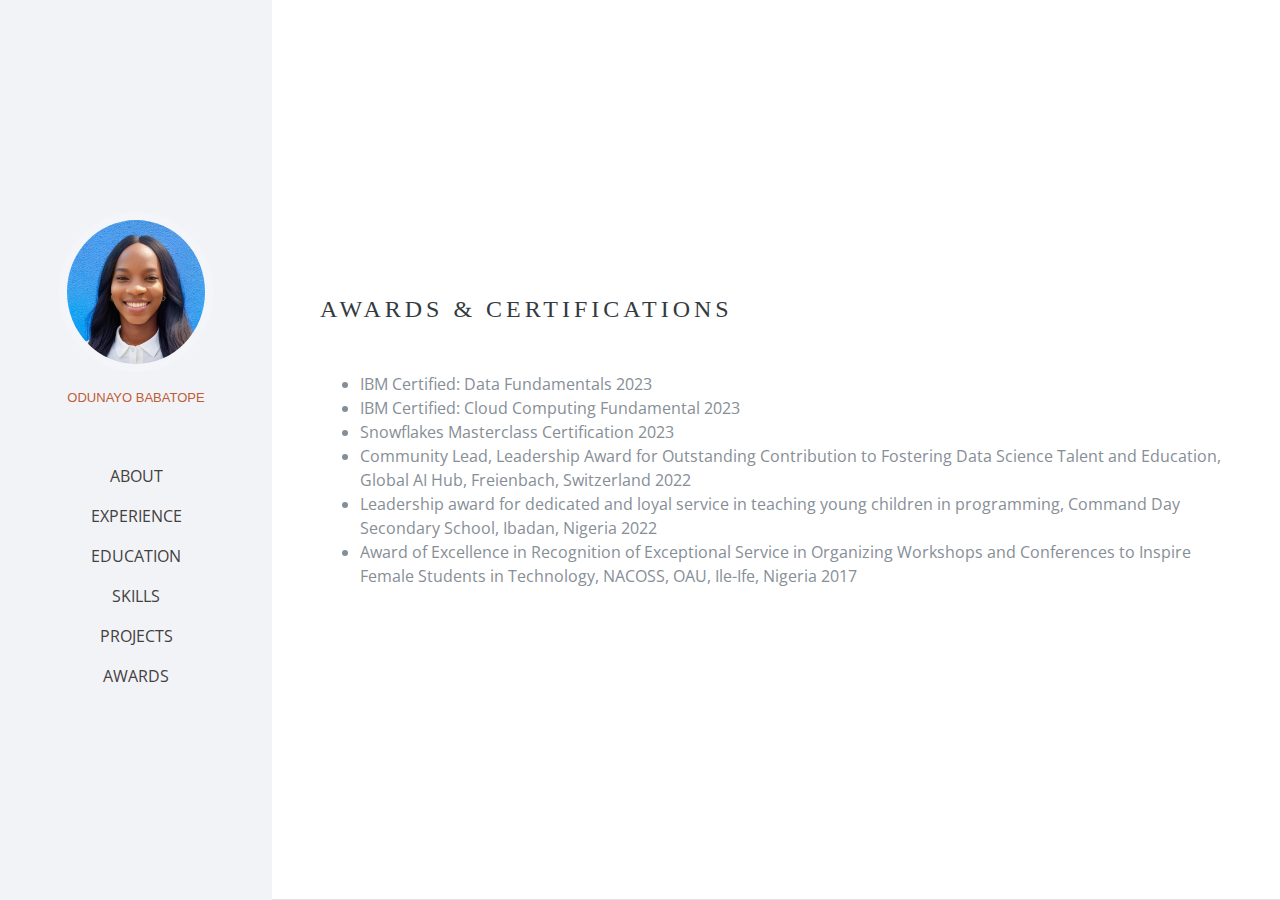
==== awards.html @ 8bbc9f87 "added all files to portfolio directory" ====
<!DOCTYPE html>
<html lang="en">

  <head>

    <meta charset="utf-8">
    <meta name="viewport" content="width=device-width, initial-scale=1, shrink-to-fit=no">
    <meta name="description" content="">
    <meta name="author" content="">

    <title>Odunayo Babatope</title>

    <!-- Bootstrap core CSS -->
    <link href="vendor/bootstrap/css/bootstrap.min.css" rel="stylesheet">

    <!-- Custom fonts for this template -->
    <link href="https://fonts.googleapis.com/css?family=Saira+Extra+Condensed:100,200,300,400,500,600,700,800,900" rel="stylesheet">
    <link href="https://fonts.googleapis.com/css?family=Open+Sans:300,300i,400,400i,600,600i,700,700i,800,800i" rel="stylesheet">
    <link href="vendor/font-awesome/css/font-awesome.min.css" rel="stylesheet">
    <link href="vendor/devicons/css/devicons.min.css" rel="stylesheet">
    <link href="vendor/simple-line-icons/css/simple-line-icons.css" rel="stylesheet">

    <!-- Custom styles for this template -->
    <link href="css/resume.min.css" rel="stylesheet">

  </head>

  <body id="page-top">
    
    <nav class="navbar navbar-expand-lg navbar-dark bg-primary fixed-top" id="sideNav">

      <a class="navbar-brand js-scroll-trigger" href="#page-top">
        <span class="d-block d-lg-none">Menu</span>
        <span class="d-none d-lg-block">
          <img class="img-fluid img-profile rounded-circle mx-auto mb-2" src="img/mprofile.jpg" alt="">
        </span>
      </a>

      <button class="navbar-toggler" type="button" data-toggle="collapse" data-target="#navbarSupportedContent" aria-controls="navbarSupportedContent" aria-expanded="false" aria-label="Toggle navigation">
        <span class="navbar-toggler-icon"></span>
      </button>
      
      <div class="text-center">
      <h3 id="colorlib-logo"><a href="index.html">Odunayo Babatope</a></h3>
      <span class="position"><a href="#"></a> </span>
       </div>

      <div class="collapse navbar-collapse" id="navbarSupportedContent">
        <ul class="navbar-nav">
          <li class="nav-item">
            <a class="nav-link js-scroll-trigger" href="index.html">About</a>
          </li>
          <li class="nav-item">
            <a class="nav-link js-scroll-trigger" href="experience.html">Experience</a>
          </li>
          <li class="nav-item">
            <a class="nav-link js-scroll-trigger" href="education.html">Education</a>
          </li>
          <li class="nav-item">
            <a class="nav-link js-scroll-trigger" href="skills.html">Skills</a>
          </li>
          <li class="nav-item">
            <a class="nav-link js-scroll-trigger" href="projects.html">Projects</a>
          </li>
          <li class="nav-item">
            <a class="nav-link js-scroll-trigger" href="awards.html">Awards</a>
          </li>
        </ul>
      </div>
    </nav>

    <div class="container-fluid p-0">

      
      <section class="resume-section p-3 p-lg-5 d-flex flex-column" id="awards">
        <div class="my-auto">
          <h2 class="mb-5">Awards &amp; Certifications</h2>
          <ul class="awards">
            <li>IBM Certified: Data Fundamentals  2023</li>
            <li>IBM Certified: Cloud Computing Fundamental 2023</li>
            <li>Snowflakes Masterclass Certification  2023</li>
            <li> Community Lead, Leadership Award for Outstanding Contribution to Fostering Data Science
              Talent and Education, Global AI Hub, Freienbach, Switzerland  2022</li>
            <li>  Leadership award for dedicated and loyal service in teaching young children in programming,
              Command Day Secondary School, Ibadan, Nigeria  2022</li>
            <li>Award of Excellence in Recognition of Exceptional Service in Organizing Workshops and
              Conferences to Inspire Female Students in Technology, NACOSS, OAU, Ile-Ife, Nigeria 2017</li>
          </ul>
        </div>
      </section>

      
    </div>

    <!-- Bootstrap core JavaScript -->
    <script src="vendor/jquery/jquery.min.js"></script>
    <script src="vendor/bootstrap/js/bootstrap.bundle.min.js"></script>

    <!-- Plugin JavaScript -->
    <script src="vendor/jquery-easing/jquery.easing.min.js"></script>

    <!-- Custom scripts for this template -->
    <script src="js/resume.min.js"></script>

  </body>

</html>
---- vendor/devicons/css/devicons.min.css ----
/*!
 *  Devicons 1.8.0 made by Theodore Vorillas / http://vorillaz.com 
 */
@font-face{font-family:devicons;src:url(../fonts/devicons.eot?xqxft6);src:url(../fonts/devicons.eot?#iefixxqxft6) format("embedded-opentype"),url(../fonts/devicons.woff?xqxft6) format("woff"),url(../fonts/devicons.ttf?xqxft6) format("truetype"),url(../fonts/devicons.svg?xqxft6#devicons) format("svg");font-weight:400;font-style:normal}.devicons{font-family:devicons;speak:none;font-style:normal;font-weight:400;font-variant:normal;text-transform:none;line-height:1;-webkit-font-smoothing:antialiased;-moz-osx-font-smoothing:grayscale}.devicons-git:before{content:"\e602"}.devicons-git_compare:before{content:"\e628"}.devicons-git_branch:before{content:"\e625"}.devicons-git_commit:before{content:"\e629"}.devicons-git_pull_request:before{content:"\e626"}.devicons-git_merge:before{content:"\e627"}.devicons-bitbucket:before{content:"\e603"}.devicons-github_alt:before{content:"\e608"}.devicons-github_badge:before{content:"\e609"}.devicons-github:before{content:"\e60a"}.devicons-github_full:before{content:"\e617"}.devicons-java:before{content:"\e638"}.devicons-ruby:before{content:"\e639"}.devicons-scala:before{content:"\e637"}.devicons-python:before{content:"\e63c"}.devicons-go:before{content:"\e624"}.devicons-ruby_on_rails:before{content:"\e63b"}.devicons-django:before{content:"\e61d"}.devicons-markdown:before{content:"\e63e"}.devicons-php:before{content:"\e63d"}.devicons-mysql:before{content:"\e604"}.devicons-streamline:before{content:"\e605"}.devicons-database:before{content:"\e606"}.devicons-laravel:before{content:"\e63f"}.devicons-javascript:before{content:"\e64e"}.devicons-angular:before{content:"\e653"}.devicons-backbone:before{content:"\e652"}.devicons-coffeescript:before{content:"\e651"}.devicons-jquery:before{content:"\e650"}.devicons-modernizr:before{content:"\e620"}.devicons-jquery_ui:before{content:"\e654"}.devicons-ember:before{content:"\e61b"}.devicons-dojo:before{content:"\e61c"}.devicons-nodejs:before{content:"\e619"}.devicons-nodejs_small:before{content:"\e618"}.devicons-javascript_shield:before{content:"\e64f"}.devicons-bootstrap:before{content:"\e647"}.devicons-sass:before{content:"\e64b"}.devicons-css3_full:before{content:"\e64a"}.devicons-css3:before{content:"\e649"}.devicons-html5:before{content:"\e636"}.devicons-html5_multimedia:before{content:"\e632"}.devicons-html5_device_access:before{content:"\e633"}.devicons-html5_3d_effects:before{content:"\e635"}.devicons-html5_connectivity:before{content:"\e634"}.devicons-ghost_small:before{content:"\e614"}.devicons-ghost:before{content:"\e61f"}.devicons-magento:before{content:"\e640"}.devicons-joomla:before{content:"\e641"}.devicons-jekyll_small:before{content:"\e60d"}.devicons-drupal:before{content:"\e642"}.devicons-wordpress:before{content:"\e60b"}.devicons-grunt:before{content:"\e64c"}.devicons-bower:before{content:"\e64d"}.devicons-npm:before{content:"\e61e"}.devicons-yahoo_small:before{content:"\e62b"}.devicons-yahoo:before{content:"\e615"}.devicons-bing_small:before{content:"\e600"}.devicons-windows:before{content:"\e60f"}.devicons-linux:before{content:"\e612"}.devicons-ubuntu:before{content:"\e63a"}.devicons-android:before{content:"\e60e"}.devicons-apple:before{content:"\e611"}.devicons-appstore:before{content:"\e613"}.devicons-phonegap:before{content:"\e630"}.devicons-blackberry:before{content:"\e623"}.devicons-stackoverflow:before{content:"\e610"}.devicons-techcrunch:before{content:"\e62c"}.devicons-codrops:before{content:"\e62f"}.devicons-css_tricks:before{content:"\e601"}.devicons-smashing_magazine:before{content:"\e62d"}.devicons-netmagazine:before{content:"\e62e"}.devicons-codepen:before{content:"\e616"}.devicons-cssdeck:before{content:"\e62a"}.devicons-hackernews:before{content:"\e61a"}.devicons-dropbox:before{content:"\e607"}.devicons-google_drive:before{content:"\e631"}.devicons-visualstudio:before{content:"\e60c"}.devicons-unity_small:before{content:"\e621"}.devicons-raspberry_pi:before{content:"\e622"}.devicons-chrome:before{content:"\e643"}.devicons-ie:before{content:"\e644"}.devicons-firefox:before{content:"\e645"}.devicons-opera:before{content:"\e646"}.devicons-safari:before{content:"\e648"}.devicons-swift:before{content:"\e655"}.devicons-symfony:before{content:"\e656"}.devicons-symfony_badge:before{content:"\e657"}.devicons-less:before{content:"\e658"}.devicons-stylus:before{content:"\e659"}.devicons-trello:before{content:"\e65a"}.devicons-atlassian:before{content:"\e65b"}.devicons-jira:before{content:"\e65c"}.devicons-envato:before{content:"\e65d"}.devicons-snap_svg:before{content:"\e65e"}.devicons-raphael:before{content:"\e65f"}.devicons-google_analytics:before{content:"\e660"}.devicons-compass:before{content:"\e661"}.devicons-onedrive:before{content:"\e662"}.devicons-gulp:before{content:"\e663"}.devicons-atom:before{content:"\e664"}.devicons-cisco:before{content:"\e665"}.devicons-nancy:before{content:"\e666"}.devicons-clojure:before{content:"\e668"}.devicons-clojure_alt:before{content:"\e66a"}.devicons-perl:before{content:"\e669"}.devicons-celluloid:before{content:"\e66b"}.devicons-w3c:before{content:"\e66c"}.devicons-redis:before{content:"\e66d"}.devicons-postgresql:before{content:"\e66e"}.devicons-webplatform:before{content:"\e66f"}.devicons-jenkins:before{content:"\e667"}.devicons-requirejs:before{content:"\e670"}.devicons-opensource:before{content:"\e671"}.devicons-typo3:before{content:"\e672"}.devicons-uikit:before{content:"\e673"}.devicons-doctrine:before{content:"\e674"}.devicons-groovy:before{content:"\e675"}.devicons-nginx:before{content:"\e676"}.devicons-haskell:before{content:"\e677"}.devicons-zend:before{content:"\e678"}.devicons-gnu:before{content:"\e679"}.devicons-yeoman:before{content:"\e67a"}.devicons-heroku:before{content:"\e67b"}.devicons-debian:before{content:"\e67d"}.devicons-travis:before{content:"\e67e"}.devicons-dotnet:before{content:"\e67f"}.devicons-codeigniter:before{content:"\e680"}.devicons-javascript_badge:before{content:"\e681"}.devicons-yii:before{content:"\e682"}.devicons-msql_server:before{content:"\e67c"}.devicons-composer:before{content:"\e683"}.devicons-krakenjs_badge:before{content:"\e684"}.devicons-krakenjs:before{content:"\e685"}.devicons-mozilla:before{content:"\e686"}.devicons-firebase:before{content:"\e687"}.devicons-sizzlejs:before{content:"\e688"}.devicons-creativecommons:before{content:"\e689"}.devicons-creativecommons_badge:before{content:"\e68a"}.devicons-mitlicence:before{content:"\e68b"}.devicons-senchatouch:before{content:"\e68c"}.devicons-bugsense:before{content:"\e68d"}.devicons-extjs:before{content:"\e68e"}.devicons-mootools_badge:before{content:"\e68f"}.devicons-mootools:before{content:"\e690"}.devicons-ruby_rough:before{content:"\e691"}.devicons-komodo:before{content:"\e692"}.devicons-coda:before{content:"\e693"}.devicons-bintray:before{content:"\e694"}.devicons-terminal:before{content:"\e695"}.devicons-code:before{content:"\e696"}.devicons-responsive:before{content:"\e697"}.devicons-dart:before{content:"\e698"}.devicons-aptana:before{content:"\e699"}.devicons-mailchimp:before{content:"\e69a"}.devicons-netbeans:before{content:"\e69b"}.devicons-dreamweaver:before{content:"\e69c"}.devicons-brackets:before{content:"\e69d"}.devicons-eclipse:before{content:"\e69e"}.devicons-cloud9:before{content:"\e69f"}.devicons-scrum:before{content:"\e6a0"}.devicons-prolog:before{content:"\e6a1"}.devicons-terminal_badge:before{content:"\e6a2"}.devicons-code_badge:before{content:"\e6a3"}.devicons-mongodb:before{content:"\e6a4"}.devicons-meteor:before{content:"\e6a5"}.devicons-meteorfull:before{content:"\e6a6"}.devicons-fsharp:before{content:"\e6a7"}.devicons-rust:before{content:"\e6a8"}.devicons-ionic:before{content:"\e6a9"}.devicons-sublime:before{content:"\e6aa"}.devicons-appcelerator:before{content:"\e6ab"}.devicons-asterisk:before{content:"\e6ac"}.devicons-aws:before{content:"\e6ad"}.devicons-digital-ocean:before{content:"\e6ae"}.devicons-dlang:before{content:"\e6af"}.devicons-docker:before{content:"\e6b0"}.devicons-erlang:before{content:"\e6b1"}.devicons-google-cloud-platform:before{content:"\e6b2"}.devicons-grails:before{content:"\e6b3"}.devicons-illustrator:before{content:"\e6b4"}.devicons-intellij:before{content:"\e6b5"}.devicons-materializecss:before{content:"\e6b6"}.devicons-openshift:before{content:"\e6b7"}.devicons-photoshop:before{content:"\e6b8"}.devicons-rackspace:before{content:"\e6b9"}.devicons-react:before{content:"\e6ba"}.devicons-redhat:before{content:"\e6bb"}.devicons-scriptcs:before{content:"\e6bc"}.devicons-sqllite:before{content:"\e6c4"}.devicons-vim:before{content:"\e6c5"}
---- vendor/simple-line-icons/css/simple-line-icons.css ----
@font-face {
  font-family: 'simple-line-icons';
  src: url('../fonts/Simple-Line-Icons.eot?v=2.4.0');
  src: url('../fonts/Simple-Line-Icons.eot?v=2.4.0#iefix') format('embedded-opentype'), url('../fonts/Simple-Line-Icons.woff2?v=2.4.0') format('woff2'), url('../fonts/Simple-Line-Icons.ttf?v=2.4.0') format('truetype'), url('../fonts/Simple-Line-Icons.woff?v=2.4.0') format('woff'), url('../fonts/Simple-Line-Icons.svg?v=2.4.0#simple-line-icons') format('svg');
  font-weight: normal;
  font-style: normal;
}
/*
 Use the following CSS code if you want to have a class per icon.
 Instead of a list of all class selectors, you can use the generic [class*="icon-"] selector, but it's slower:
*/
.icon-user,
.icon-people,
.icon-user-female,
.icon-user-follow,
.icon-user-following,
.icon-user-unfollow,
.icon-login,
.icon-logout,
.icon-emotsmile,
.icon-phone,
.icon-call-end,
.icon-call-in,
.icon-call-out,
.icon-map,
.icon-location-pin,
.icon-direction,
.icon-directions,
.icon-compass,
.icon-layers,
.icon-menu,
.icon-list,
.icon-options-vertical,
.icon-options,
.icon-arrow-down,
.icon-arrow-left,
.icon-arrow-right,
.icon-arrow-up,
.icon-arrow-up-circle,
.icon-arrow-left-circle,
.icon-arrow-right-circle,
.icon-arrow-down-circle,
.icon-check,
.icon-clock,
.icon-plus,
.icon-minus,
.icon-close,
.icon-event,
.icon-exclamation,
.icon-organization,
.icon-trophy,
.icon-screen-smartphone,
.icon-screen-desktop,
.icon-plane,
.icon-notebook,
.icon-mustache,
.icon-mouse,
.icon-magnet,
.icon-energy,
.icon-disc,
.icon-cursor,
.icon-cursor-move,
.icon-crop,
.icon-chemistry,
.icon-speedometer,
.icon-shield,
.icon-screen-tablet,
.icon-magic-wand,
.icon-hourglass,
.icon-graduation,
.icon-ghost,
.icon-game-controller,
.icon-fire,
.icon-eyeglass,
.icon-envelope-open,
.icon-envelope-letter,
.icon-bell,
.icon-badge,
.icon-anchor,
.icon-wallet,
.icon-vector,
.icon-speech,
.icon-puzzle,
.icon-printer,
.icon-present,
.icon-playlist,
.icon-pin,
.icon-picture,
.icon-handbag,
.icon-globe-alt,
.icon-globe,
.icon-folder-alt,
.icon-folder,
.icon-film,
.icon-feed,
.icon-drop,
.icon-drawer,
.icon-docs,
.icon-doc,
.icon-diamond,
.icon-cup,
.icon-calculator,
.icon-bubbles,
.icon-briefcase,
.icon-book-open,
.icon-basket-loaded,
.icon-basket,
.icon-bag,
.icon-action-undo,
.icon-action-redo,
.icon-wrench,
.icon-umbrella,
.icon-trash,
.icon-tag,
.icon-support,
.icon-frame,
.icon-size-fullscreen,
.icon-size-actual,
.icon-shuffle,
.icon-share-alt,
.icon-share,
.icon-rocket,
.icon-question,
.icon-pie-chart,
.icon-pencil,
.icon-note,
.icon-loop,
.icon-home,
.icon-grid,
.icon-graph,
.icon-microphone,
.icon-music-tone-alt,
.icon-music-tone,
.icon-earphones-alt,
.icon-earphones,
.icon-equalizer,
.icon-like,
.icon-dislike,
.icon-control-start,
.icon-control-rewind,
.icon-control-play,
.icon-control-pause,
.icon-control-forward,
.icon-control-end,
.icon-volume-1,
.icon-volume-2,
.icon-volume-off,
.icon-calendar,
.icon-bulb,
.icon-chart,
.icon-ban,
.icon-bubble,
.icon-camrecorder,
.icon-camera,
.icon-cloud-download,
.icon-cloud-upload,
.icon-envelope,
.icon-eye,
.icon-flag,
.icon-heart,
.icon-info,
.icon-key,
.icon-link,
.icon-lock,
.icon-lock-open,
.icon-magnifier,
.icon-magnifier-add,
.icon-magnifier-remove,
.icon-paper-clip,
.icon-paper-plane,
.icon-power,
.icon-refresh,
.icon-reload,
.icon-settings,
.icon-star,
.icon-symbol-female,
.icon-symbol-male,
.icon-target,
.icon-credit-card,
.icon-paypal,
.icon-social-tumblr,
.icon-social-twitter,
.icon-social-facebook,
.icon-social-instagram,
.icon-social-linkedin,
.icon-social-pinterest,
.icon-social-github,
.icon-social-google,
.icon-social-reddit,
.icon-social-skype,
.icon-social-dribbble,
.icon-social-behance,
.icon-social-foursqare,
.icon-social-soundcloud,
.icon-social-spotify,
.icon-social-stumbleupon,
.icon-social-youtube,
.icon-social-dropbox,
.icon-social-vkontakte,
.icon-social-steam {
  font-family: 'simple-line-icons';
  speak: none;
  font-style: normal;
  font-weight: normal;
  font-variant: normal;
  text-transform: none;
  line-height: 1;
  /* Better Font Rendering =========== */
  -webkit-font-smoothing: antialiased;
  -moz-osx-font-smoothing: grayscale;
}
.icon-user:before {
  content: "\e005";
}
.icon-people:before {
  content: "\e001";
}
.icon-user-female:before {
  content: "\e000";
}
.icon-user-follow:before {
  content: "\e002";
}
.icon-user-following:before {
  content: "\e003";
}
.icon-user-unfollow:before {
  content: "\e004";
}
.icon-login:before {
  content: "\e066";
}
.icon-logout:before {
  content: "\e065";
}
.icon-emotsmile:before {
  content: "\e021";
}
.icon-phone:before {
  content: "\e600";
}
.icon-call-end:before {
  content: "\e048";
}
.icon-call-in:before {
  content: "\e047";
}
.icon-call-out:before {
  content: "\e046";
}
.icon-map:before {
  content: "\e033";
}
.icon-location-pin:before {
  content: "\e096";
}
.icon-direction:before {
  content: "\e042";
}
.icon-directions:before {
  content: "\e041";
}
.icon-compass:before {
  content: "\e045";
}
.icon-layers:before {
  content: "\e034";
}
.icon-menu:before {
  content: "\e601";
}
.icon-list:before {
  content: "\e067";
}
.icon-options-vertical:before {
  content: "\e602";
}
.icon-options:before {
  content: "\e603";
}
.icon-arrow-down:before {
  content: "\e604";
}
.icon-arrow-left:before {
  content: "\e605";
}
.icon-arrow-right:before {
  content: "\e606";
}
.icon-arrow-up:before {
  content: "\e607";
}
.icon-arrow-up-circle:before {
  content: "\e078";
}
.icon-arrow-left-circle:before {
  content: "\e07a";
}
.icon-arrow-right-circle:before {
  content: "\e079";
}
.icon-arrow-down-circle:before {
  content: "\e07b";
}
.icon-check:before {
  content: "\e080";
}
.icon-clock:before {
  content: "\e081";
}
.icon-plus:before {
  content: "\e095";
}
.icon-minus:before {
  content: "\e615";
}
.icon-close:before {
  content: "\e082";
}
.icon-event:before {
  content: "\e619";
}
.icon-exclamation:before {
  content: "\e617";
}
.icon-organization:before {
  content: "\e616";
}
.icon-trophy:before {
  content: "\e006";
}
.icon-screen-smartphone:before {
  content: "\e010";
}
.icon-screen-desktop:before {
  content: "\e011";
}
.icon-plane:before {
  content: "\e012";
}
.icon-notebook:before {
  content: "\e013";
}
.icon-mustache:before {
  content: "\e014";
}
.icon-mouse:before {
  content: "\e015";
}
.icon-magnet:before {
  content: "\e016";
}
.icon-energy:before {
  content: "\e020";
}
.icon-disc:before {
  content: "\e022";
}
.icon-cursor:before {
  content: "\e06e";
}
.icon-cursor-move:before {
  content: "\e023";
}
.icon-crop:before {
  content: "\e024";
}
.icon-chemistry:before {
  content: "\e026";
}
.icon-speedometer:before {
  content: "\e007";
}
.icon-shield:before {
  content: "\e00e";
}
.icon-screen-tablet:before {
  content: "\e00f";
}
.icon-magic-wand:before {
  content: "\e017";
}
.icon-hourglass:before {
  content: "\e018";
}
.icon-graduation:before {
  content: "\e019";
}
.icon-ghost:before {
  content: "\e01a";
}
.icon-game-controller:before {
  content: "\e01b";
}
.icon-fire:before {
  content: "\e01c";
}
.icon-eyeglass:before {
  content: "\e01d";
}
.icon-envelope-open:before {
  content: "\e01e";
}
.icon-envelope-letter:before {
  content: "\e01f";
}
.icon-bell:before {
  content: "\e027";
}
.icon-badge:before {
  content: "\e028";
}
.icon-anchor:before {
  content: "\e029";
}
.icon-wallet:before {
  content: "\e02a";
}
.icon-vector:before {
  content: "\e02b";
}
.icon-speech:before {
  content: "\e02c";
}
.icon-puzzle:before {
  content: "\e02d";
}
.icon-printer:before {
  content: "\e02e";
}
.icon-present:before {
  content: "\e02f";
}
.icon-playlist:before {
  content: "\e030";
}
.icon-pin:before {
  content: "\e031";
}
.icon-picture:before {
  content: "\e032";
}
.icon-handbag:before {
  content: "\e035";
}
.icon-globe-alt:before {
  content: "\e036";
}
.icon-globe:before {
  content: "\e037";
}
.icon-folder-alt:before {
  content: "\e039";
}
.icon-folder:before {
  content: "\e089";
}
.icon-film:before {
  content: "\e03a";
}
.icon-feed:before {
  content: "\e03b";
}
.icon-drop:before {
  content: "\e03e";
}
.icon-drawer:before {
  content: "\e03f";
}
.icon-docs:before {
  content: "\e040";
}
.icon-doc:before {
  content: "\e085";
}
.icon-diamond:before {
  content: "\e043";
}
.icon-cup:before {
  content: "\e044";
}
.icon-calculator:before {
  content: "\e049";
}
.icon-bubbles:before {
  content: "\e04a";
}
.icon-briefcase:before {
  content: "\e04b";
}
.icon-book-open:before {
  content: "\e04c";
}
.icon-basket-loaded:before {
  content: "\e04d";
}
.icon-basket:before {
  content: "\e04e";
}
.icon-bag:before {
  content: "\e04f";
}
.icon-action-undo:before {
  content: "\e050";
}
.icon-action-redo:before {
  content: "\e051";
}
.icon-wrench:before {
  content: "\e052";
}
.icon-umbrella:before {
  content: "\e053";
}
.icon-trash:before {
  content: "\e054";
}
.icon-tag:before {
  content: "\e055";
}
.icon-support:before {
  content: "\e056";
}
.icon-frame:before {
  content: "\e038";
}
.icon-size-fullscreen:before {
  content: "\e057";
}
.icon-size-actual:before {
  content: "\e058";
}
.icon-shuffle:before {
  content: "\e059";
}
.icon-share-alt:before {
  content: "\e05a";
}
.icon-share:before {
  content: "\e05b";
}
.icon-rocket:before {
  content: "\e05c";
}
.icon-question:before {
  content: "\e05d";
}
.icon-pie-chart:before {
  content: "\e05e";
}
.icon-pencil:before {
  content: "\e05f";
}
.icon-note:before {
  content: "\e060";
}
.icon-loop:before {
  content: "\e064";
}
.icon-home:before {
  content: "\e069";
}
.icon-grid:before {
  content: "\e06a";
}
.icon-graph:before {
  content: "\e06b";
}
.icon-microphone:before {
  content: "\e063";
}
.icon-music-tone-alt:before {
  content: "\e061";
}
.icon-music-tone:before {
  content: "\e062";
}
.icon-earphones-alt:before {
  content: "\e03c";
}
.icon-earphones:before {
  content: "\e03d";
}
.icon-equalizer:before {
  content: "\e06c";
}
.icon-like:before {
  content: "\e068";
}
.icon-dislike:before {
  content: "\e06d";
}
.icon-control-start:before {
  content: "\e06f";
}
.icon-control-rewind:before {
  content: "\e070";
}
.icon-control-play:before {
  content: "\e071";
}
.icon-control-pause:before {
  content: "\e072";
}
.icon-control-forward:before {
  content: "\e073";
}
.icon-control-end:before {
  content: "\e074";
}
.icon-volume-1:before {
  content: "\e09f";
}
.icon-volume-2:before {
  content: "\e0a0";
}
.icon-volume-off:before {
  content: "\e0a1";
}
.icon-calendar:before {
  content: "\e075";
}
.icon-bulb:before {
  content: "\e076";
}
.icon-chart:before {
  content: "\e077";
}
.icon-ban:before {
  content: "\e07c";
}
.icon-bubble:before {
  content: "\e07d";
}
.icon-camrecorder:before {
  content: "\e07e";
}
.icon-camera:before {
  content: "\e07f";
}
.icon-cloud-download:before {
  content: "\e083";
}
.icon-cloud-upload:before {
  content: "\e084";
}
.icon-envelope:before {
  content: "\e086";
}
.icon-eye:before {
  content: "\e087";
}
.icon-flag:before {
  content: "\e088";
}
.icon-heart:before {
  content: "\e08a";
}
.icon-info:before {
  content: "\e08b";
}
.icon-key:before {
  content: "\e08c";
}
.icon-link:before {
  content: "\e08d";
}
.icon-lock:before {
  content: "\e08e";
}
.icon-lock-open:before {
  content: "\e08f";
}
.icon-magnifier:before {
  content: "\e090";
}
.icon-magnifier-add:before {
  content: "\e091";
}
.icon-magnifier-remove:before {
  content: "\e092";
}
.icon-paper-clip:before {
  content: "\e093";
}
.icon-paper-plane:before {
  content: "\e094";
}
.icon-power:before {
  content: "\e097";
}
.icon-refresh:before {
  content: "\e098";
}
.icon-reload:before {
  content: "\e099";
}
.icon-settings:before {
  content: "\e09a";
}
.icon-star:before {
  content: "\e09b";
}
.icon-symbol-female:before {
  content: "\e09c";
}
.icon-symbol-male:before {
  content: "\e09d";
}
.icon-target:before {
  content: "\e09e";
}
.icon-credit-card:before {
  content: "\e025";
}
.icon-paypal:before {
  content: "\e608";
}
.icon-social-tumblr:before {
  content: "\e00a";
}
.icon-social-twitter:before {
  content: "\e009";
}
.icon-social-facebook:before {
  content: "\e00b";
}
.icon-social-instagram:before {
  content: "\e609";
}
.icon-social-linkedin:before {
  content: "\e60a";
}
.icon-social-pinterest:before {
  content: "\e60b";
}
.icon-social-github:before {
  content: "\e60c";
}
.icon-social-google:before {
  content: "\e60d";
}
.icon-social-reddit:before {
  content: "\e60e";
}
.icon-social-skype:before {
  content: "\e60f";
}
.icon-social-dribbble:before {
  content: "\e00d";
}
.icon-social-behance:before {
  content: "\e610";
}
.icon-social-foursqare:before {
  content: "\e611";
}
.icon-social-soundcloud:before {
  content: "\e612";
}
.icon-social-spotify:before {
  content: "\e613";
}
.icon-social-stumbleupon:before {
  content: "\e614";
}
.icon-social-youtube:before {
  content: "\e008";
}
.icon-social-dropbox:before {
  content: "\e00c";
}
.icon-social-vkontakte:before {
  content: "\e618";
}
.icon-social-steam:before {
  content: "\e620";
}
---- css/resume.min.css ----
/*!
 * Start Bootstrap - Resume v4.0.0-beta.2 (https://startbootstrap.com/template-overviews/resume)
 * Copyright 2013-2017 Start Bootstrap
 * Licensed under MIT (https://github.com/BlackrockDigital/startbootstrap-resume/blob/master/LICENSE)
 */
body {
    font-family: 'Open Sans', serif;
    /* font-family: 'Georgia', serif; */

    /* font-family: 'Roboto', sans-serif; */
    padding-top: 54px;
    color: #868e96
}

@media (min-width:992px) {
    body {
        padding-top: 0;
        padding-left: 17rem
    }
}

h1,
/* h2, */
h3,
h4,
h5,
h6 {
    font-family: 'Playfair Display', Georgia, serif;
    font-size: 24px; /* Adjust the size as needed */
    /* font-weight: bold; */
  
    /* font-family: 'Saira Extra Condensed', serif; */
    font-weight: 400;
    margin: 0 0 30px 0;
    /* font-weight: 700; */
    text-transform: uppercase;
    color: #343a40
}


h2{
    font-family: 'Playfair Display', Georgia, serif;
    font-size: 24px; /* Adjust the size as needed */
    /* font-weight: bold; */
    letter-spacing: 4px;
  
    /* font-family: 'Saira Extra Condensed', serif; */
    font-weight: 400;
    margin: 0 0 30px 0;
    /* font-weight: 700; */
    text-transform: uppercase;
    color: #343a40
}

h1 {
    font-size: 6rem;
    line-height: 5.5rem
}

h2 {
    font-size: 1.5rem
}

h3 {
    font-size: 1.3rem
}

.subheading {
    text-transform: uppercase;
    font-weight: 500;
    font-family: 'Saira Extra Condensed', serif;
    font-size: 1.35rem
}

.list-social-icons a {
    color: #495057
}

.list-social-icons a:hover {
    color: #bd5d38
}

.list-social-icons a .fa-lg {
    font-size: 1.75rem
}

.list-icons {
    font-size: 3rem
}

.list-icons .list-inline-item i:hover {
    color: #bd5d38
}

#sideNav .navbar-nav .nav-item .nav-link {
    font-weight: 400;
    text-transform: uppercase;
    color: #424040 !important; 
}

@media (min-width:992px) {
    #sideNav {
        text-align: center;
        position: fixed;
        top: 0;
        left: 0;
        display: flex;
        flex-direction: column;
        width: 17rem;
        height: 100vh
    }

    #sideNav .navbar-brand {
        display: flex;
        margin: auto auto 0;
        padding: .5rem
    }

    #sideNav .navbar-brand .img-profile {
        max-width: 10rem;
        max-height: 10rem;
        border: .5rem solid rgba(255, 255, 255, .2)
    }

    #sideNav .navbar-collapse {
        display: flex;
        align-items: flex-start;
        flex-grow: 0;
        width: 100%;
        margin-bottom: auto
    }

    #sideNav .navbar-collapse .navbar-nav {
        flex-direction: column;
        width: 100%
    }

    #sideNav .navbar-collapse .navbar-nav .nav-item {
        display: block
    }

    #sideNav .navbar-collapse .navbar-nav .nav-item .nav-link {
        display: block
    }
}

section.resume-section {
    border-bottom: 1px solid #dee2e6;
    padding-top: 5rem !important;
    padding-bottom: 5rem !important
}

section.resume-section .resume-item .resume-date {
    min-width: none
}

@media (min-width:768px) {
    section.resume-section {
        min-height: 100vh
    }

    section.resume-section .resume-item .resume-date {
        min-width: 18rem
    }
}

@media (min-width:992px) {
    section.resume-section {
        padding-top: 3rem !important;
        padding-bottom: 3rem !important
    }
}

.bg-primary {
    background-color: #F2F3F7  !important
}

.text-primary {
    color: #bd5d38 !important
}

a {
    color: #bd5d38
}

a:active,
a:focus,
a:hover {
    color: #824027
}

.text-center #colorlib-logo {
    font-family: 'Arial', sans-serif;  /* Font family */
    font-size: 13px;  /* Font size for the logo */
    color: #333;  /* Text color */
    margin-top: 2px;
    margin-bottom: 50px; 
  
}

.text-center .position a:hover {
    color: #0056b3;  /* Darker color on hover */
}

.styled-text {
    font-size: 18px; /* Adjust as needed */
    letter-spacing: 2px; /* Spacing between letters */
    text-transform: none; /* Ensures the text remains as written */
    color: #302a2a; /* Set to match the earlier color */

}
.secondstyled{
    font-family: 'Playfair Display', Georgia, serif;
    font-size: 18px; 
    letter-spacing: 4px;
    font-weight: 400;
    margin: 0 0 30px 0;
    text-transform: uppercase;
    color: #afb3b6
}
.about {
    margin-bottom: 80px; /* Adjust as needed to increase or decrease spacing */
}

/* .awards li::marker {
    color: #FFD700; 
} */

.skills-category {
    font-size: 0.8rem;
    font-weight: bold;
    color: #2c3e50;
    margin-top: 30px;
    text-transform: uppercase;
    border-bottom: 2px solid #2c3e50;
    padding-bottom: 8px;
    margin-bottom: 12px;
}
.skills-list {
    list-style: none;
    padding: 0;
    margin: 0;
}
.skills-list li {
    font-size: 0.8rem;
    background-color: #ecf0f1;
    font-weight: bold;
    margin: 6px 0;
    padding: 10px;
    border-radius: 5px;
    box-shadow: 0 2px 4px rgba(0, 0, 0, 0.1);
    transition: background-color 0.3s ease;
}
.skills-list li:hover {
    background-color: #dfe6e9;
}

.project-card {
    display: flex;
    flex-wrap: wrap;
    gap: 20px;
    justify-content: center;
}
.project {
    background-color: #ecf0f1;
    border-radius: 8px;
    padding: 20px;
    box-shadow: 0 2px 6px rgba(0, 0, 0, 0.1);
    width: 280px;
    transition: transform 0.3s ease, box-shadow 0.3s ease;
}
.project:hover {
    transform: translateY(-10px);
    box-shadow: 0 4px 12px rgba(0, 0, 0, 0.15);
}
.project h2 {
    font-size: 1.2rem;
    color: #34495e;
    margin-bottom: 10px;
}
.project p {
    font-size: 1rem;
    color: #7f8c8d;
    margin-bottom: 15px;
}
.project a {
    text-decoration: none;
    font-size: 1.1rem;
    color: #2980b9;
    border: 2px solid #2980b9;
    padding: 8px 16px;
    border-radius: 4px;
    transition: background-color 0.3s ease;
}
.project a:hover {
    background-color: #2980b9;
    color: #fff;
}
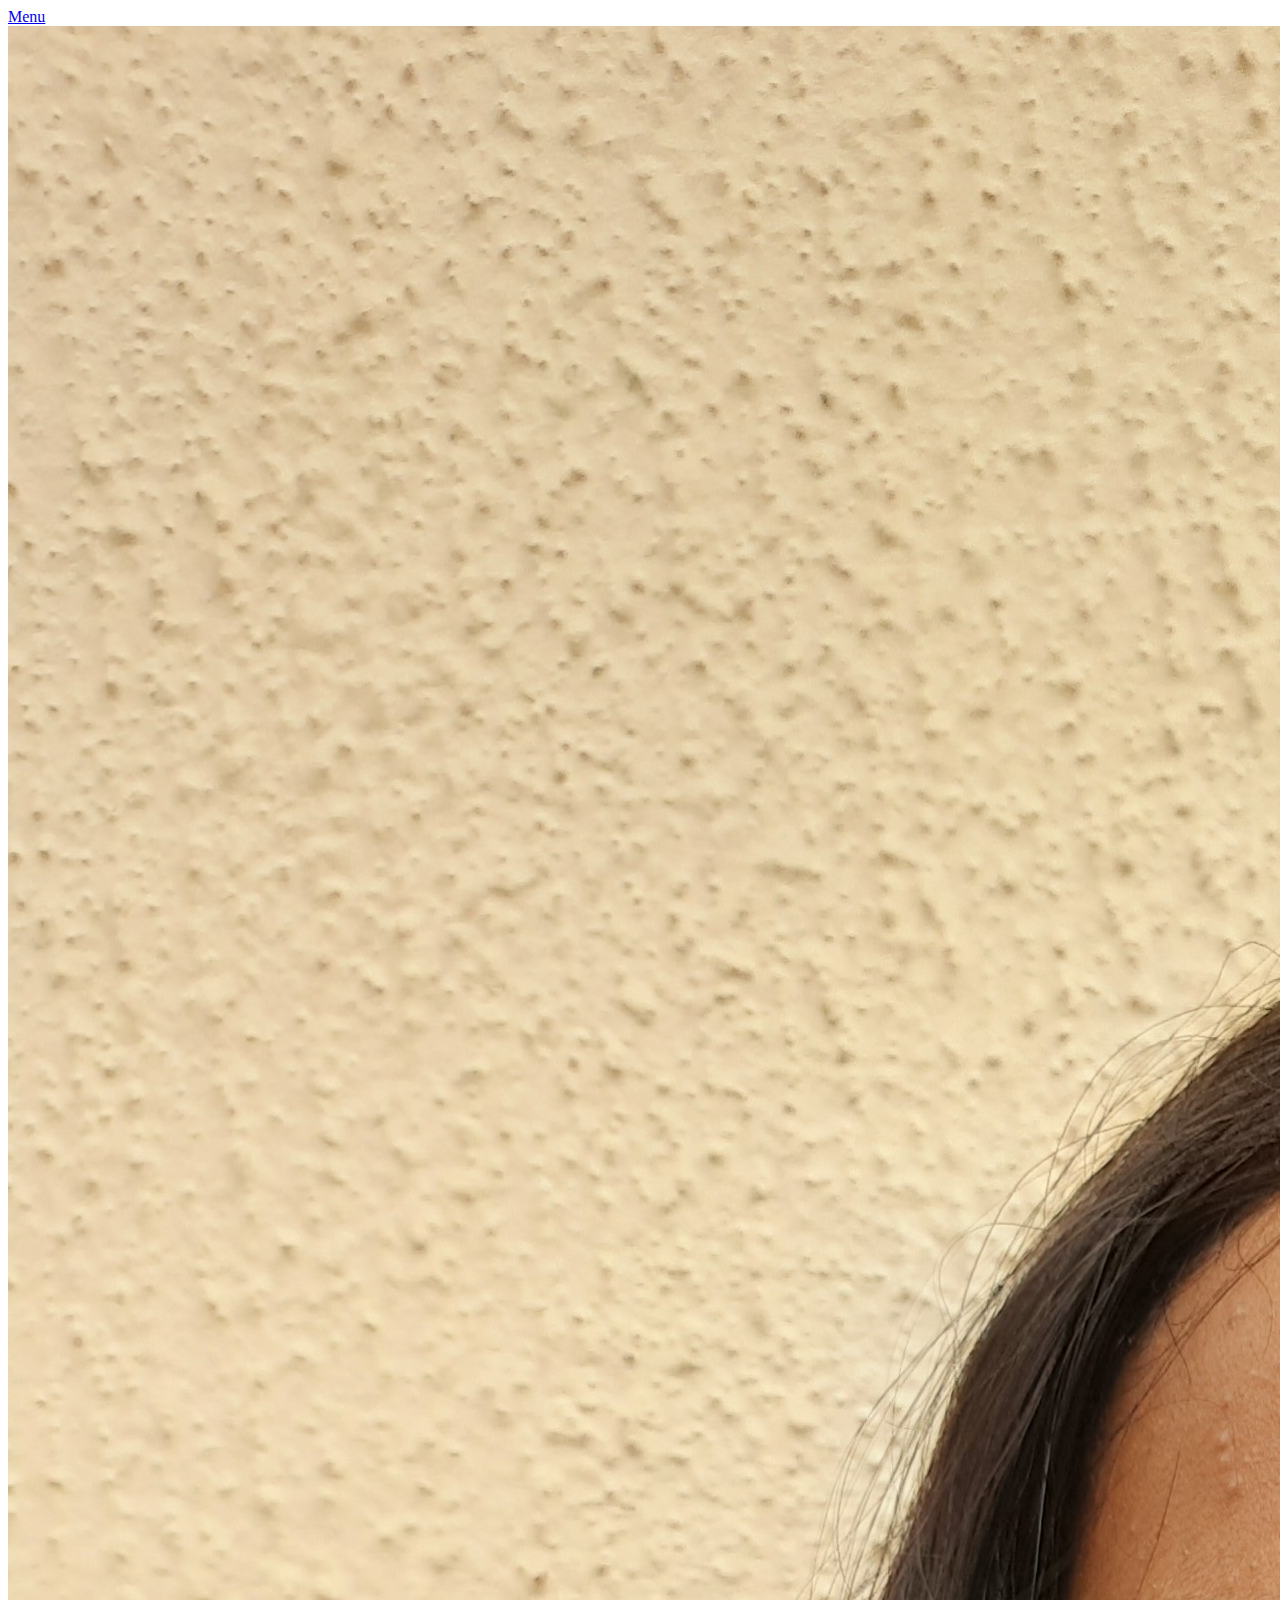
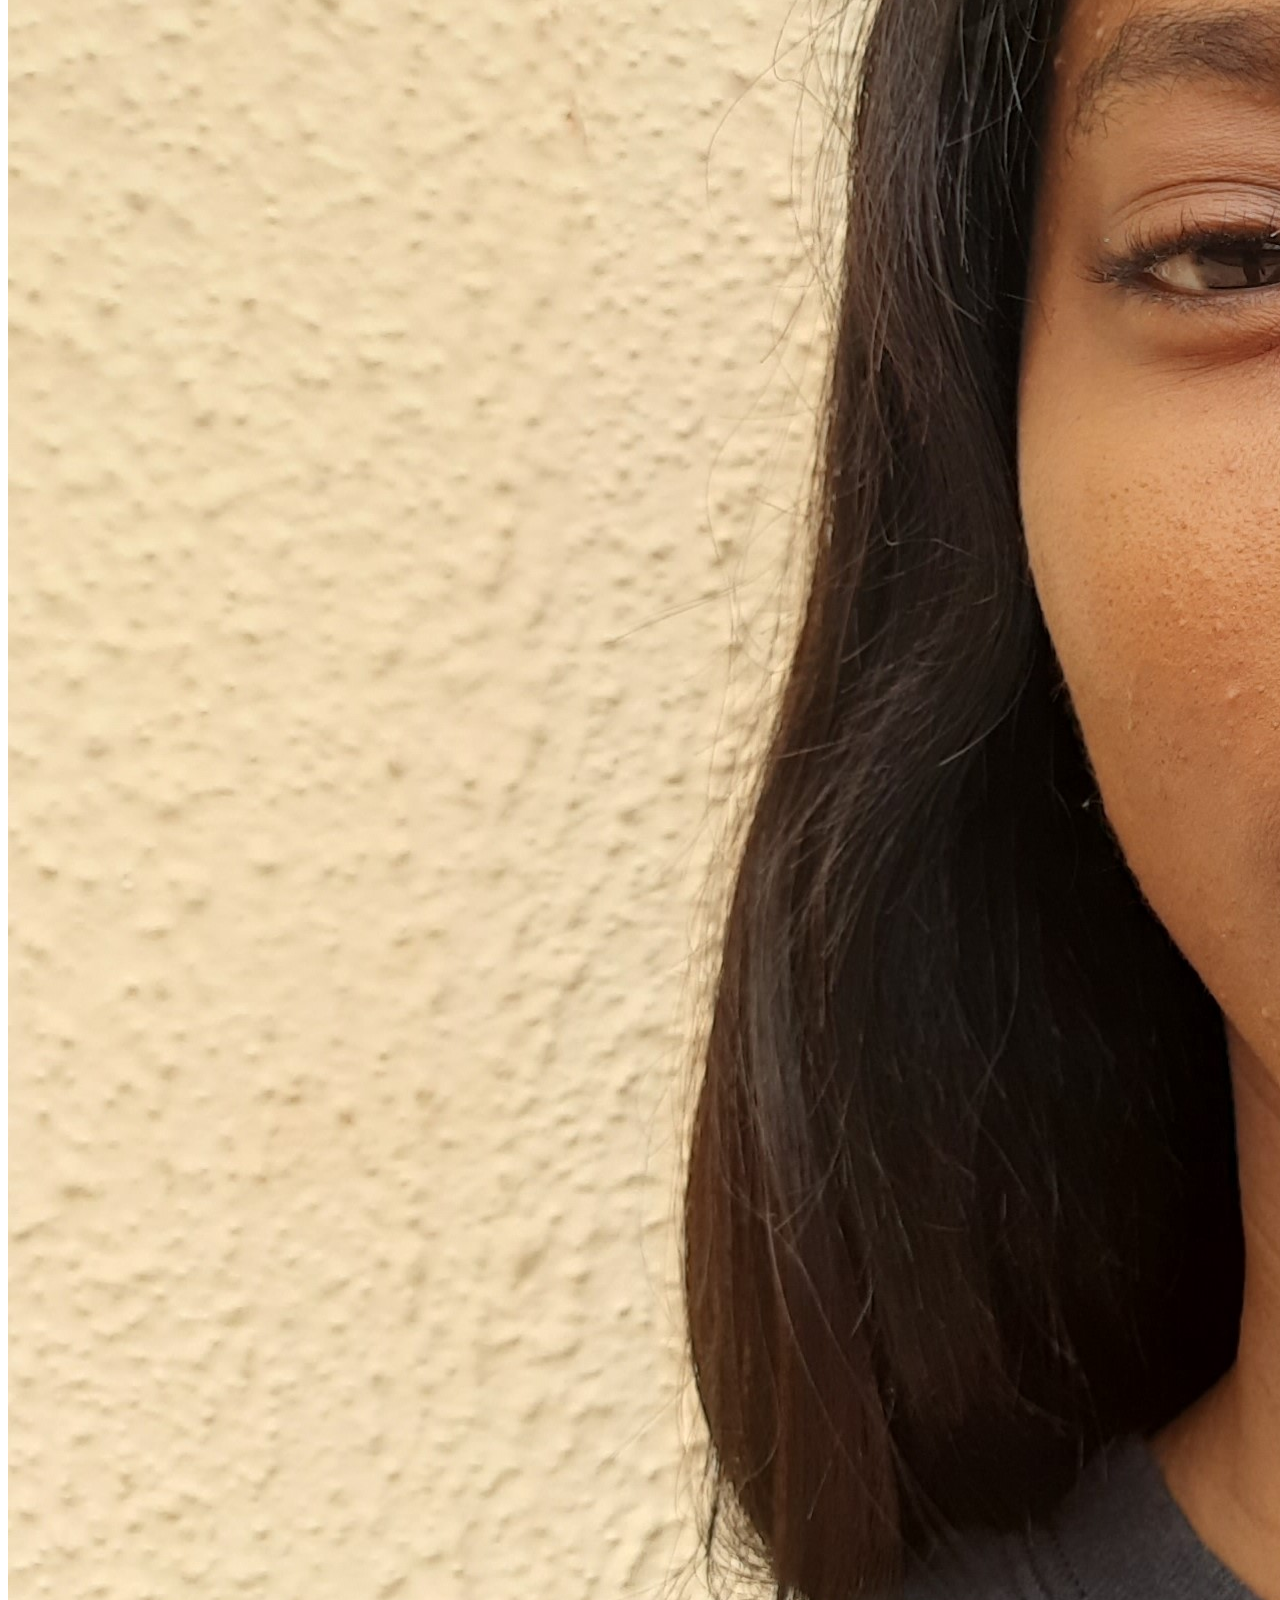
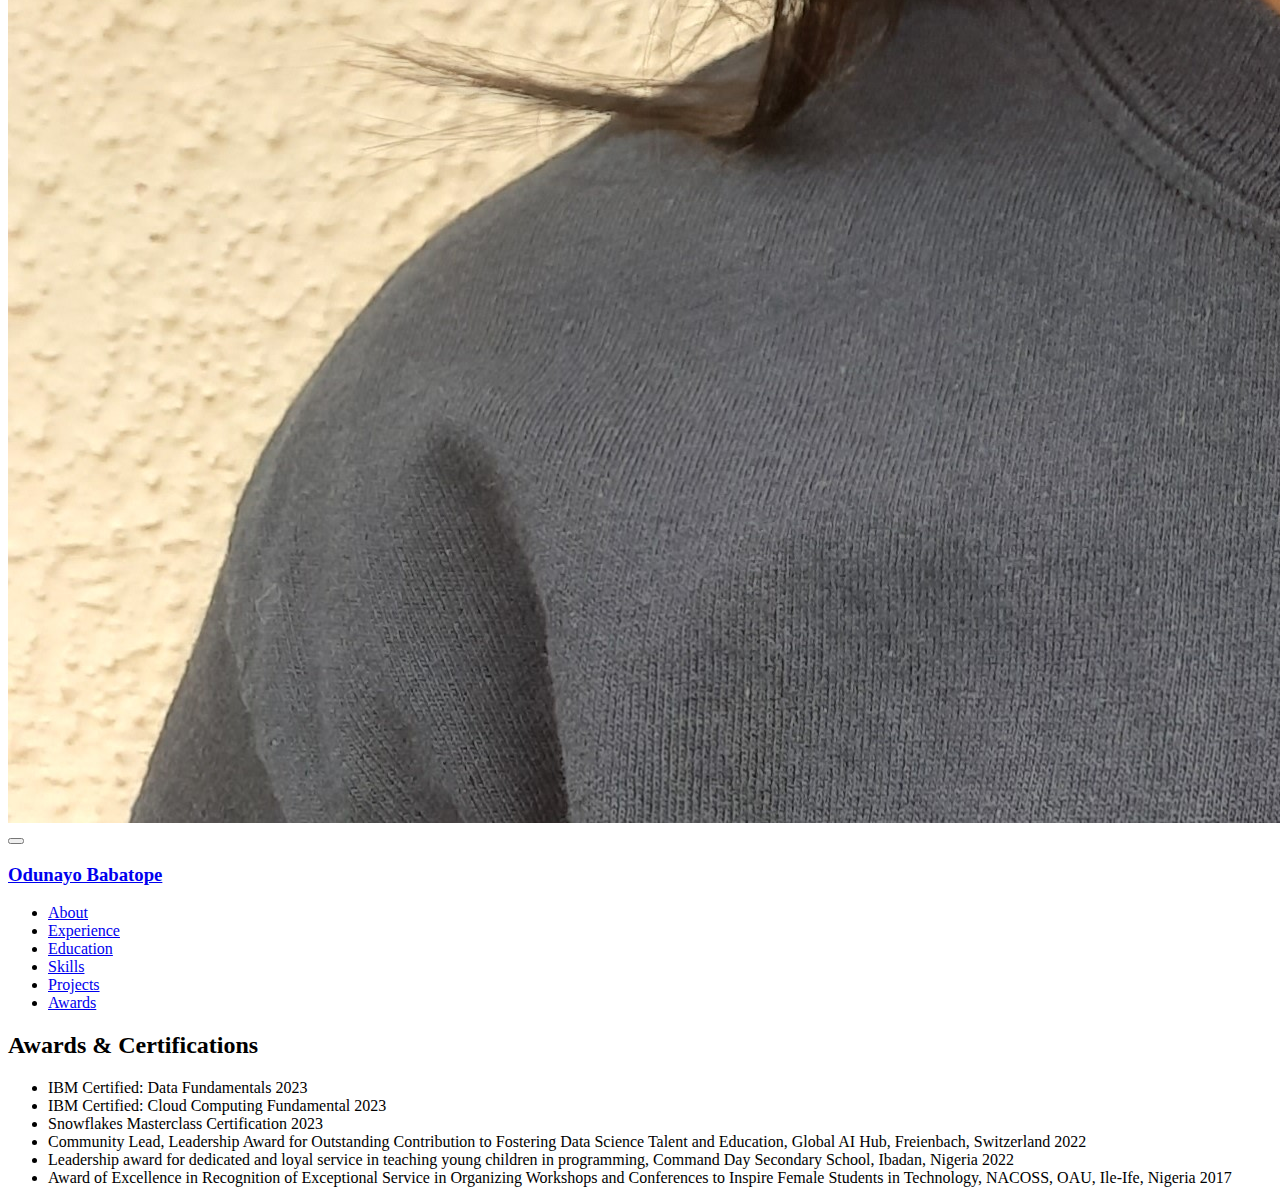
==== commit 8966f77b: "update all codes" ====
--- a/awards.html
+++ b/awards.html
@@ -32,7 +32,7 @@
       <a class="navbar-brand js-scroll-trigger" href="#page-top">
         <span class="d-block d-lg-none">Menu</span>
         <span class="d-none d-lg-block">
-          <img class="img-fluid img-profile rounded-circle mx-auto mb-2" src="img/mprofile.jpg" alt="">
+          <img class="img-fluid img-profile rounded-circle mx-auto mb-2" src="img/oimage.jpg" alt="">
         </span>
       </a>
 
